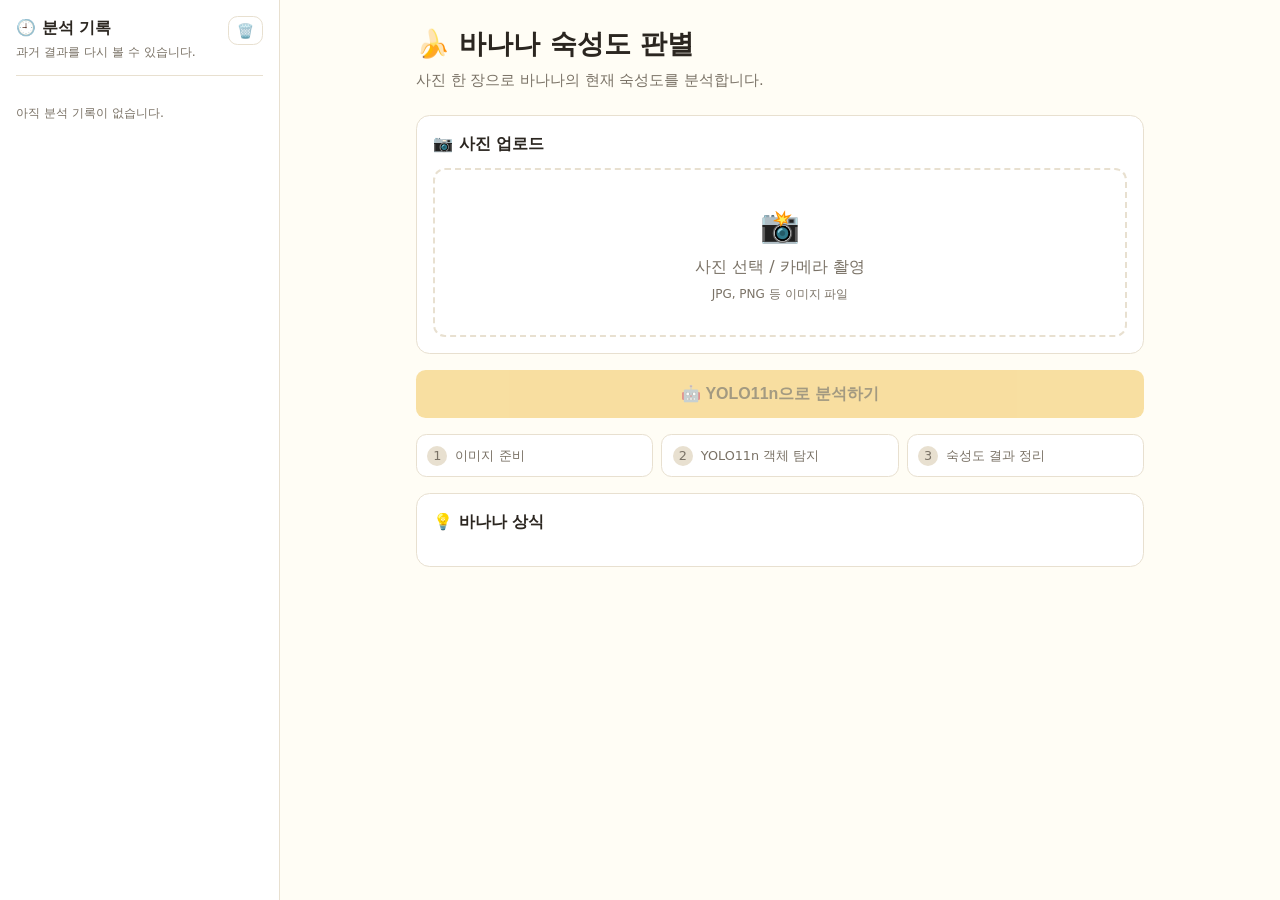
==== frontend/index.html @ 6779a118 "feat: 바나나 숙성도 판별 PWA 초기 공개 버전 사진 한 장으로 바나나 숙성도(unripe/ripe/overripe/rotten)를 판별하고, 숙성도별 조리법·후숙 예상 기간" ====
<!DOCTYPE html>
<html lang="ko">
<head>
<meta charset="utf-8">
<meta name="viewport" content="width=device-width, initial-scale=1, viewport-fit=cover">
<title>바나나 숙성도 판별</title>
<link rel="manifest" href="./manifest.json">
<meta name="theme-color" content="#f2c14e">
<link rel="apple-touch-icon" href="./icon-192.png">
<link rel="stylesheet" href="./css/style.css">
</head>
<body>
<div class="app-shell">
  <aside class="sidebar">
    <div class="sidebar-head">
      <div>
        <h2>🕘 분석 기록</h2>
        <p>과거 결과를 다시 볼 수 있습니다.</p>
      </div>
      <button class="icon-btn" id="clearHistory" title="전체 기록 삭제">🗑️</button>
    </div>
    <div id="historyList" class="history-list">
      <p class="empty-history">아직 분석 기록이 없습니다.</p>
    </div>
  </aside>

  <main>
    <header class="hero">
      <h1>🍌 바나나 숙성도 판별</h1>
      <p class="sub">사진 한 장으로 바나나의 현재 숙성도를 분석합니다.</p>
    </header>

    <section class="card upload-card">
      <h2>📷 사진 업로드</h2>
      <label class="filebtn" for="file">
        <span class="upload-icon">📸</span>
        <span id="filelabel">사진 선택 / 카메라 촬영</span>
        <small>JPG, PNG 등 이미지 파일</small>
      </label>
      <input type="file" id="file" accept="image/*" capture="environment">
    </section>

    <section class="card" id="previewCard" hidden>
      <img class="preview" id="preview" alt="선택한 바나나 사진">
    </section>

    <button id="go" disabled>🤖 YOLO11n으로 분석하기</button>

    <section class="process" id="process" hidden aria-live="polite">
      <div class="process-step" id="stepUpload"><span>1</span> 이미지 준비</div>
      <div class="process-step" id="stepModel"><span>2</span> YOLO11n 객체 탐지</div>
      <div class="process-step" id="stepResult"><span>3</span> 숙성도 결과 정리</div>
    </section>

    <p class="status" id="status"></p>

    <section class="card result-card" id="resultCard" hidden>
      <h2>✨ 분석 결과</h2>
      <p id="summary"></p>
      <table>
        <thead><tr><th>객체</th><th>숙성도</th><th>Confidence</th></tr></thead>
        <tbody id="rows"></tbody>
      </table>
    </section>

    <section class="card" id="ripingCard" hidden>
      <div class="card-head">
        <h2>⏳ 보관 조건별 후숙 예상 기간</h2>
        <button class="collapse-btn" id="ripingToggle" aria-expanded="true" title="접기/펼치기">▾</button>
      </div>
      <div id="ripingBody">
        <div class="riping-selects">
          <label>저장 습도
            <select id="humiditySelect"></select>
          </label>
          <label>저장 온도
            <select id="tempSelect"></select>
          </label>
        </div>
        <p id="ripingResult" class="riping-result"></p>
        <small class="riping-disclaimer">*에틸렌 분비량에 따른 숙성 예상 기간으로 절대적이지 않습니다.</small>
      </div>
    </section>

    <section class="card" id="tipCard" hidden>
      <div class="card-head">
        <h2>🍳 조리 · 섭취 방법</h2>
        <button class="collapse-btn" id="tipToggle" aria-expanded="true" title="접기/펼치기">▾</button>
      </div>
      <div id="tips"></div>
      <small class="tip-caution" id="tipCaution" hidden>*덜 익은 바나나는 전분이 많아 소화가 불편할 수 있습니다.</small>
    </section>

    <section class="card fact-card">
      <h2>💡 바나나 상식</h2>
      <ul id="factList"></ul>
    </section>
  </main>
</div>

<script src="./js/app.js"></script>
</body>
</html>
---- frontend/css/style.css ----
:root {
  --bg: #fffdf5; --fg: #2b2620; --muted: #7a7266; --card: #ffffff;
  --line: #e8e0d0; --accent: #f2c14e; --accent-ink: #4a3a10;
  --soft: #fff7df; --danger: #c0392b;
}
@media (prefers-color-scheme: dark) {
  :root {
    --bg:#191713; --fg:#f2ede3; --muted:#a89e8e; --card:#232019;
    --line:#38322a; --accent:#f2c14e; --accent-ink:#2b2208; --soft:#2d281d;
  }
}
*{box-sizing:border-box}
body{margin:0;background:var(--bg);color:var(--fg);font-family:system-ui,-apple-system,"Segoe UI","Malgun Gothic",sans-serif;line-height:1.5}
.app-shell{min-height:100vh;display:flex}
.sidebar{width:280px;flex:none;border-right:1px solid var(--line);padding:1rem;background:var(--card);position:sticky;top:0;height:100vh;overflow:auto}
.sidebar-head{display:flex;align-items:flex-start;justify-content:space-between;gap:.5rem;border-bottom:1px solid var(--line);padding-bottom:.8rem;margin-bottom:.8rem}
.sidebar h2{font-size:1rem;margin:0}.sidebar p{font-size:.78rem;color:var(--muted);margin:.2rem 0 0}
.icon-btn{width:auto;background:transparent;border:1px solid var(--line);padding:.35rem .5rem;color:var(--fg);font-size:.85rem}
.history-list{display:grid;gap:.65rem}
.history-item{display:grid;grid-template-columns:58px 1fr auto;gap:.6rem;align-items:center;width:100%;padding:.45rem;background:var(--bg);border:1px solid var(--line);border-radius:.65rem;text-align:left;color:var(--fg)}
.history-item img{width:58px;height:58px;object-fit:cover;border-radius:.45rem}
.history-meta{min-width:0}.history-meta strong,.history-meta small{display:block;white-space:nowrap;overflow:hidden;text-overflow:ellipsis}
.history-meta small{font-size:.72rem;color:var(--muted)}
.history-delete{width:auto;padding:.2rem .4rem;background:transparent;border:0;color:var(--muted)}
.empty-history{padding:.75rem 0;color:var(--muted);font-size:.85rem}
main{width:min(100%,760px);margin:0 auto;padding:1.5rem 1rem 3rem}
.hero h1{font-size:1.7rem;margin:0 0 .25rem}.sub{color:var(--muted);font-size:.92rem;margin:0 0 1.5rem}
.card{background:var(--card);border:1px solid var(--line);border-radius:.85rem;padding:1rem;margin-bottom:1rem}
.card h2{font-size:1rem;margin:0 0 .75rem}
label.filebtn{display:flex;flex-direction:column;align-items:center;gap:.35rem;text-align:center;cursor:pointer;border:2px dashed var(--line);border-radius:.75rem;padding:2rem 1rem;color:var(--muted)}
label.filebtn:hover{border-color:var(--accent);color:var(--fg)}.upload-icon{font-size:2rem}.filebtn small{font-size:.75rem}
input[type=file]{display:none}img.preview{width:100%;max-height:520px;object-fit:contain;border-radius:.55rem;display:block}
button{width:100%;padding:.85rem;font-size:1rem;font-weight:700;background:var(--accent);color:var(--accent-ink);border:none;border-radius:.6rem;cursor:pointer}
button:disabled{opacity:.5;cursor:default}
.process{display:grid;grid-template-columns:repeat(3,1fr);gap:.5rem;margin:1rem 0}
.process-step{border:1px solid var(--line);background:var(--card);padding:.65rem;border-radius:.65rem;color:var(--muted);font-size:.8rem}
.process-step span{display:inline-grid;place-items:center;width:1.25rem;height:1.25rem;border-radius:50%;background:var(--line);margin-right:.25rem}
.process-step.active{border-color:var(--accent);color:var(--fg);background:var(--soft)}.process-step.active span{background:var(--accent);color:var(--accent-ink)}
.process-step.done{color:var(--fg)}.process-step.done span{background:var(--accent);color:var(--accent-ink)}
.status{font-size:.9rem;color:var(--muted);margin:.75rem 0}.err{color:var(--danger)}
table{width:100%;border-collapse:collapse;font-size:.9rem}th,td{text-align:left;padding:.6rem .25rem;border-bottom:1px solid var(--line)}th{color:var(--muted);font-weight:500}
.pill{display:inline-block;padding:.15rem .5rem;border-radius:999px;background:var(--accent);color:var(--accent-ink);font-size:.8rem;font-weight:700;margin:.1rem}
.tip{padding:.75rem;border:1px solid var(--line);border-radius:.65rem;margin-top:.6rem;background:var(--soft)}.tip h3{font-size:.92rem;margin:0 0 .25rem}.tip p{font-size:.84rem;margin:0;color:var(--muted)}
.fact-card li{font-size:.86rem;margin:.4rem 0;color:var(--muted)}
.card-head{display:flex;align-items:center;justify-content:space-between;margin-bottom:.75rem}
.card-head h2{margin:0}
.collapse-btn{width:auto;padding:.25rem .55rem;background:transparent;border:1px solid var(--line);border-radius:.4rem;color:var(--muted);font-size:.9rem;line-height:1;transition:transform .15s ease}
.collapse-btn[aria-expanded="false"]{transform:rotate(-90deg)}
#tips.collapsed{display:none}
.riping-selects{display:flex;gap:.75rem;flex-wrap:wrap}
.riping-selects label{flex:1;min-width:150px;font-size:.8rem;color:var(--muted);display:flex;flex-direction:column;gap:.3rem}
.riping-selects select{padding:.55rem;border:1px solid var(--line);border-radius:.5rem;background:var(--card);color:var(--fg);font-size:.85rem}
.riping-result{margin-top:.85rem;padding:.75rem;border:1px solid var(--line);border-radius:.65rem;background:var(--soft);font-size:.9rem}
.riping-result b{font-size:1.15rem}
.riping-result small{display:block;color:var(--muted);margin-top:.25rem}
.riping-disclaimer{display:block;margin-top:.6rem;color:var(--muted);font-size:.72rem}
#ripingBody.collapsed{display:none}
.tip-caution{display:block;margin-top:.6rem;color:var(--muted);font-size:.72rem}
.tip-caution[hidden]{display:none}
@media(max-width:800px){.app-shell{display:block}.sidebar{position:static;width:auto;height:auto;border-right:0;border-bottom:1px solid var(--line)}.history-list{display:flex;overflow:auto}.history-item{min-width:230px}.process{grid-template-columns:1fr}.hero h1{font-size:1.45rem}}
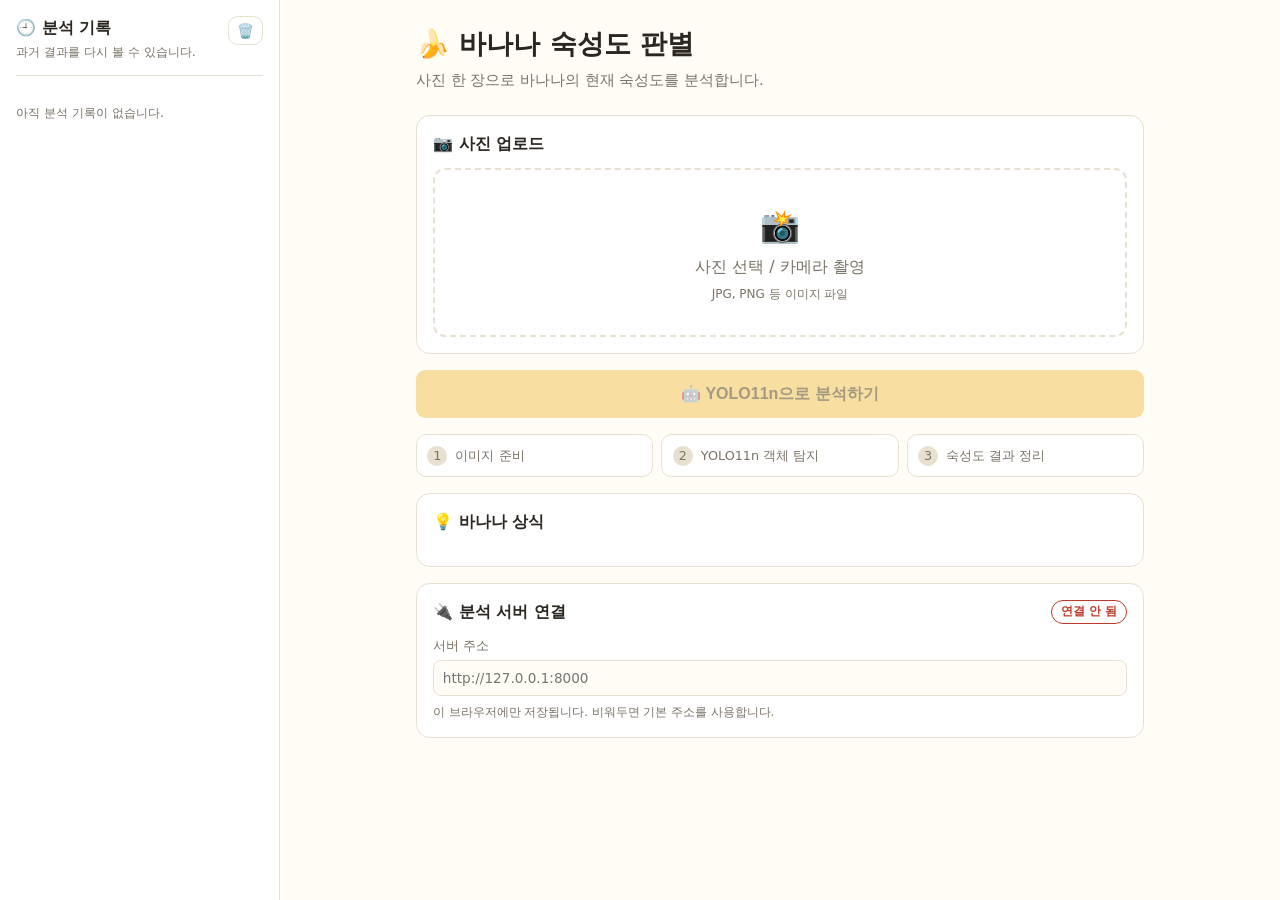
==== commit 555eaeb3: "feat: 인터넷 배포 지원 (HF Spaces + GitHub Pages) banana_backend 폴더의 배포 골격(Dockerfile · CPU torch · 배포처 확정)" ====
--- a/frontend/index.html
+++ b/frontend/index.html
@@ -95,6 +95,19 @@
       <h2>💡 바나나 상식</h2>
       <ul id="factList"></ul>
     </section>
+
+    <section class="card api-card">
+      <div class="card-head">
+        <h2>🔌 분석 서버 연결</h2>
+        <span class="api-status" id="apiStatus" data-state="checking">확인 중</span>
+      </div>
+      <label class="api-field">
+        서버 주소
+        <input type="url" id="apiInput" spellcheck="false" autocomplete="off"
+               placeholder="https://계정이름-banana-api.hf.space">
+      </label>
+      <small>이 브라우저에만 저장됩니다. 비워두면 기본 주소를 사용합니다.</small>
+    </section>
   </main>
 </div>
 
--- a/frontend/css/style.css
+++ b/frontend/css/style.css
@@ -57,4 +57,10 @@
 #ripingBody.collapsed{display:none}
 .tip-caution{display:block;margin-top:.6rem;color:var(--muted);font-size:.72rem}
 .tip-caution[hidden]{display:none}
+.api-card small{display:block;margin-top:.5rem;color:var(--muted);font-size:.72rem}
+.api-field{display:flex;flex-direction:column;gap:.3rem;font-size:.8rem;color:var(--muted)}
+.api-field input{padding:.55rem;border:1px solid var(--line);border-radius:.5rem;background:var(--bg);color:var(--fg);font-size:.85rem;font-family:inherit}
+.api-status{font-size:.72rem;font-weight:700;padding:.15rem .55rem;border-radius:999px;border:1px solid var(--line);color:var(--muted);white-space:nowrap}
+.api-status[data-state="ok"]{border-color:#3f9a53;color:#3f9a53}
+.api-status[data-state="down"]{border-color:var(--danger);color:var(--danger)}
 @media(max-width:800px){.app-shell{display:block}.sidebar{position:static;width:auto;height:auto;border-right:0;border-bottom:1px solid var(--line)}.history-list{display:flex;overflow:auto}.history-item{min-width:230px}.process{grid-template-columns:1fr}.hero h1{font-size:1.45rem}}
